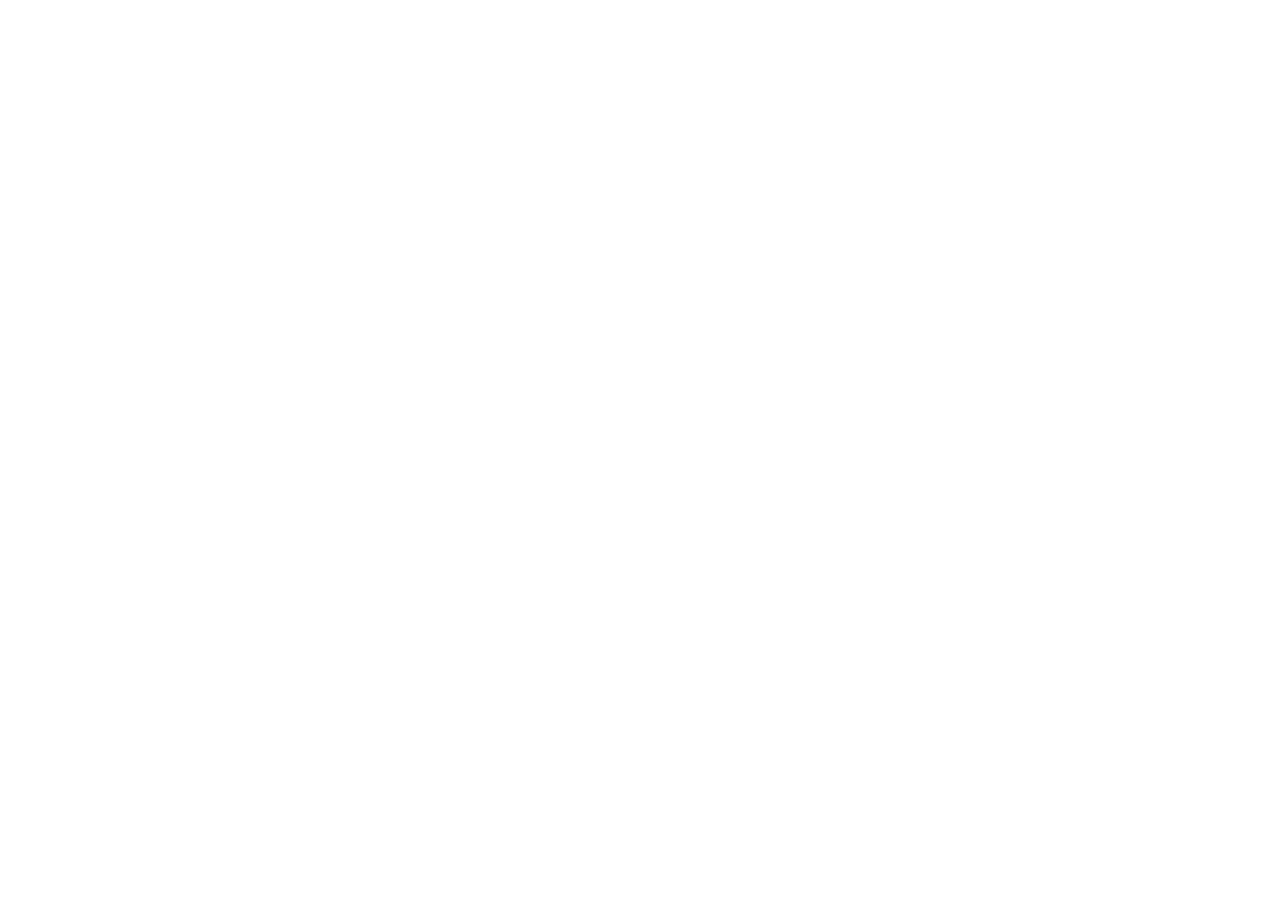
==== public/pages/index.html @ 4b6168dd ":wrench: chore(core): redesign the structure of the project" ====
<!DOCTYPE html>
<html lang="en">
<head>
    <meta charset="UTF-8">
    <meta http-equiv="X-UA-Compatible" content="IE=edge">
    <meta name="viewport" content="width=device-width, initial-scale=1.0">
    <title>Document</title>
</head>
<body>
    
</body>
</html>
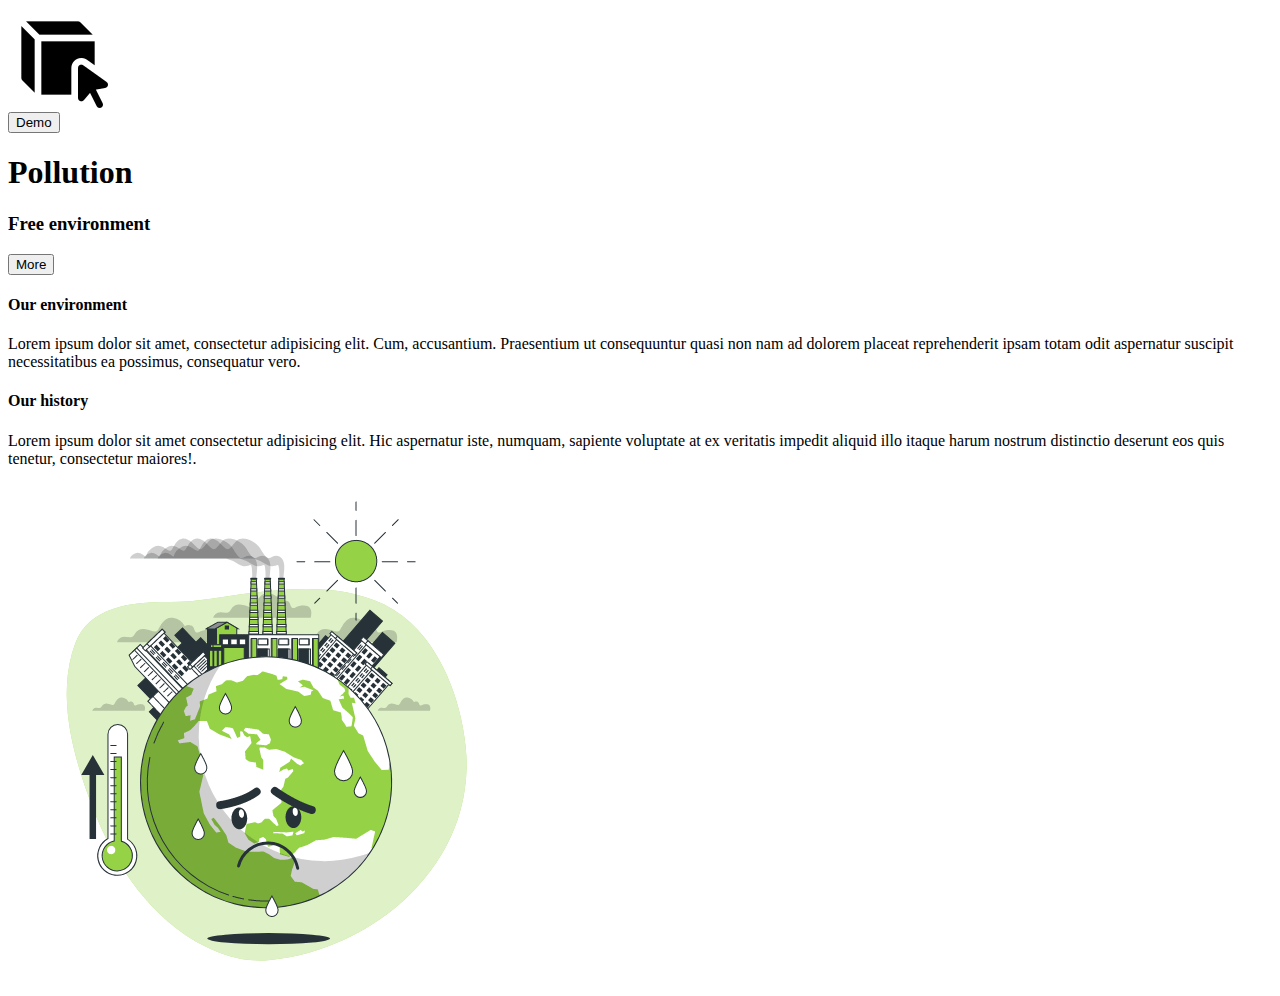
==== commit 46649240: ":sparkles: feat(index.html): Added more tags and content to the page" ====
--- a/public/pages/index.html
+++ b/public/pages/index.html
@@ -1,12 +1,62 @@
 <!DOCTYPE html>
 <html lang="en">
+
 <head>
     <meta charset="UTF-8">
     <meta http-equiv="X-UA-Compatible" content="IE=edge">
     <meta name="viewport" content="width=device-width, initial-scale=1.0">
+    <link rel="shortcut icon" href="../images/city-icon.png" type="image/x-icon">
+    <link rel="stylesheet" href="../styles/main.css">
+    <link rel="stylesheet" href="../styles/index.css">
     <title>Document</title>
 </head>
+
 <body>
-    
+    <div class="wrapper">
+        <!-- nav -->
+        <nav>
+            <div class="log">
+                <a href="./index.html">
+                    <img src="../images/logo.png" alt="company logo">
+                </a>
+            </div>
+            <button>Demo</button>
+        </nav>
+        <!-- end nav -->
+        <!-- main -->
+        <main>
+            <div class="main__text">
+                <h1>Pollution</h1>
+                <h3>Free environment</h3>
+                <button>More</button>
+
+                <div class="main__text--footer">
+                    <div>
+                        <h4>Our environment</h4>
+                        <p>
+                            Lorem ipsum dolor sit amet, consectetur adipisicing elit. Cum, accusantium. Praesentium ut
+                            consequuntur quasi non nam ad dolorem placeat reprehenderit ipsam totam odit aspernatur
+                            suscipit necessitatibus ea possimus, consequatur vero.
+                        </p>
+                    </div>
+
+                    <div>
+                        <h4>Our history</h4>
+                        <p>
+                            Lorem ipsum dolor sit amet consectetur adipisicing elit. Hic aspernatur iste, numquam,
+                            sapiente voluptate at ex veritatis impedit aliquid illo itaque harum nostrum distinctio
+                            deserunt eos quis tenetur, consectetur maiores!.
+                        </p>
+                    </div>
+                </div>
+            </div>
+            <div class="main__img">
+                <img src="../images/Global-warming.gif" alt="global warming.gif">
+            </div>
+
+        </main>
+        <!-- end main -->
+    </div>
 </body>
+
 </html>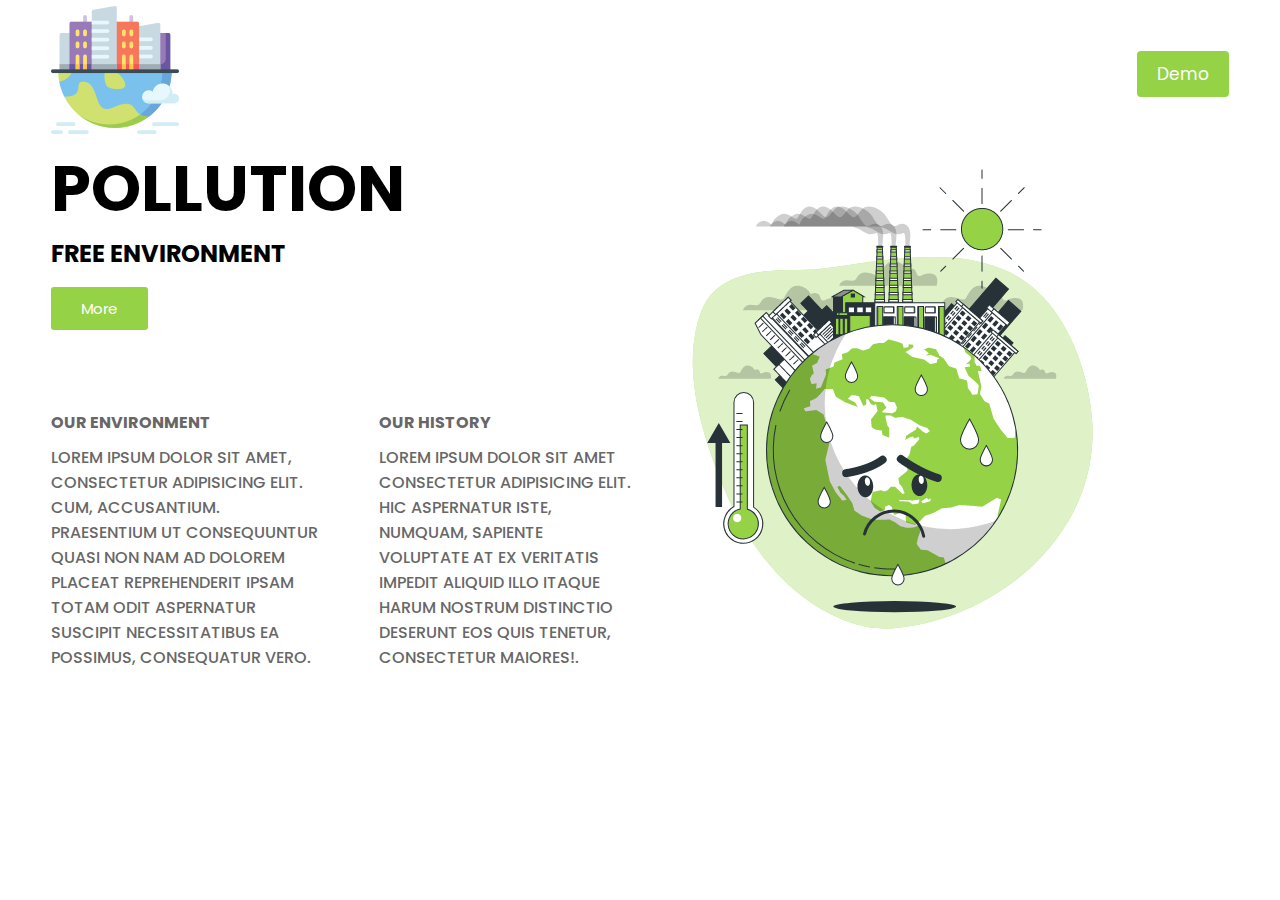
==== commit 0c60a692: ":sparkles: feat(logo): adjusted css/html for new logo implemented" ====
--- a/public/pages/index.html
+++ b/public/pages/index.html
@@ -17,7 +17,8 @@
         <nav>
             <div class="log">
                 <a href="./index.html">
-                    <img src="../images/logo.png" alt="company logo">
+                    <!-- <img src="../images/logo.png" alt="company logo"> -->
+                    <img src="../images/city-logo.png" alt="company logo">
                 </a>
             </div>
             <button>Demo</button>
--- a/public/styles/main.css
+++ b/public/styles/main.css
@@ -0,0 +1,24 @@
+/* importing fonts */
+@import url('https://fonts.googleapis.com/css2?family=Poppins:ital,wght@0,300;0,400;0,500;0,600;1,200;1,300;1,400;1,500;1,600&display=swap');
+
+/* Custom variables */
+:root {
+    --color-background-selection: #95d246;
+    --color-background-main: #95d246;
+    --color-text-selection: white;
+    --color-text-main: white;
+    --color-text-gray: #686767;
+}
+
+/* Reset style */
+* {
+    margin: 0;
+    padding: 0;
+    box-sizing: border-box;
+    font-family: 'Poppins', sans-serif;
+}
+
+::selection {
+    background-color: var(--color-background-selection);
+    color: var(--color-text-selection);
+}--- a/public/styles/index.css
+++ b/public/styles/index.css
@@ -0,0 +1,121 @@
+.wrapper {
+    max-width: 1400px;
+    margin: 0 auto;
+    padding: 0 4%;
+}
+.wrapper nav {
+    display:flex;
+    justify-content: space-between;
+    align-items: center;
+    margin-top: 6px;
+}
+
+nav .logo {
+    width: 50px;
+}
+
+nav .logo img {
+    width: 100%;
+}
+nav button {
+    padding: 10px 20px;
+    font-size: 17px;
+    background-color: var(--color-background-main);
+    border: none;
+    outline: none;
+    border-radius: 4px;
+    cursor: pointer;
+    color: var(--color-text-main);
+}
+
+main{
+    display: flex;
+    align-items: center;
+    justify-content: space-between;
+}
+
+.main__text{
+    text-transform: uppercase;
+    width: 50%;
+}
+
+.main__text h1 {
+    font-size: 4em;
+}
+
+.main__text h3 {
+    font-size: 1.5em;
+    margin-bottom: 16px;
+}
+
+.main__text button {
+    background-color:  var(--color-background-main);
+    border: none;
+    outline: none;
+    border-radius: 3px;
+    padding: 10px 30px;
+    font-size: 15px;
+    cursor: pointer;
+    color: var(--color-text-main);
+}
+
+.main__text .main__text--footer{
+    display: flex;
+    margin-top: 80px;
+}
+
+.main__text .main__text--footer h4 {
+    color: var(--color-text-gray);
+    font-size: 1em;
+}
+
+.main__text .main__text--footer p {
+    margin-top: 10px;
+    color: var(--color-text-gray);
+    font-weight: 500;
+}
+
+.main__text .main__text--footer div:nth-child(1){
+    margin-right: 50px;
+}
+
+main .main__img {
+    width: 600px;
+}
+
+/* Responsiveness */
+@media (max-width:800px) {
+
+    main {
+        flex-direction: column;
+    }
+    main .main__img,
+    main .main__text {
+        width: 100%;
+        text-align: center;
+        margin-top: 50px;
+    }
+}
+
+@media (max-width: 500px) {
+    .main__text .main__text--footer {
+        flex-wrap: wrap;
+        margin-top: 40px;
+    }
+    .main__text .main__text--footer div {
+        margin: 15px 0 !important;
+    }
+}
+@media (max-width: 400px) {
+    .main__text h1 {
+        font-size: 3.5em;
+    }
+    .main__text h3 {
+        font-size: 1em;
+    }
+}
+@media (max-width: 300px) {
+    .main__text h1 {
+        font-size: 2.5em;
+    }
+}